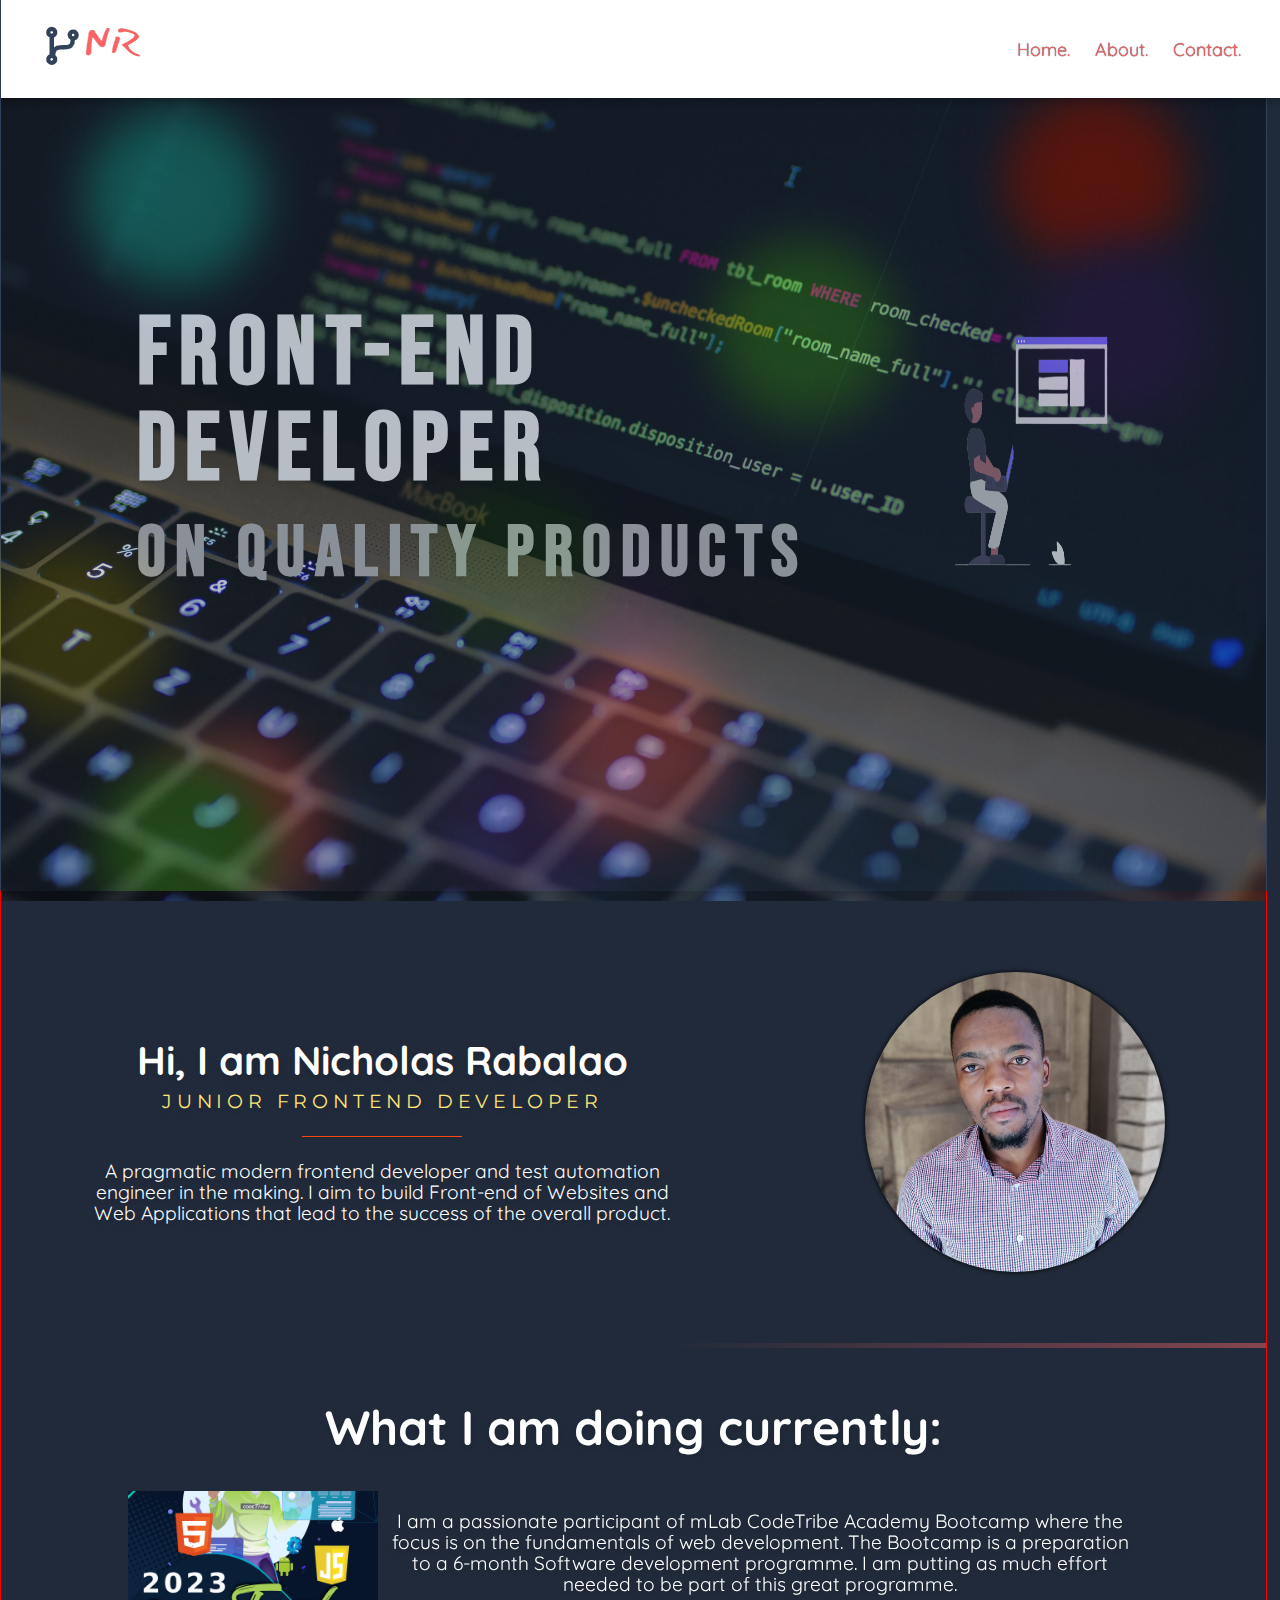
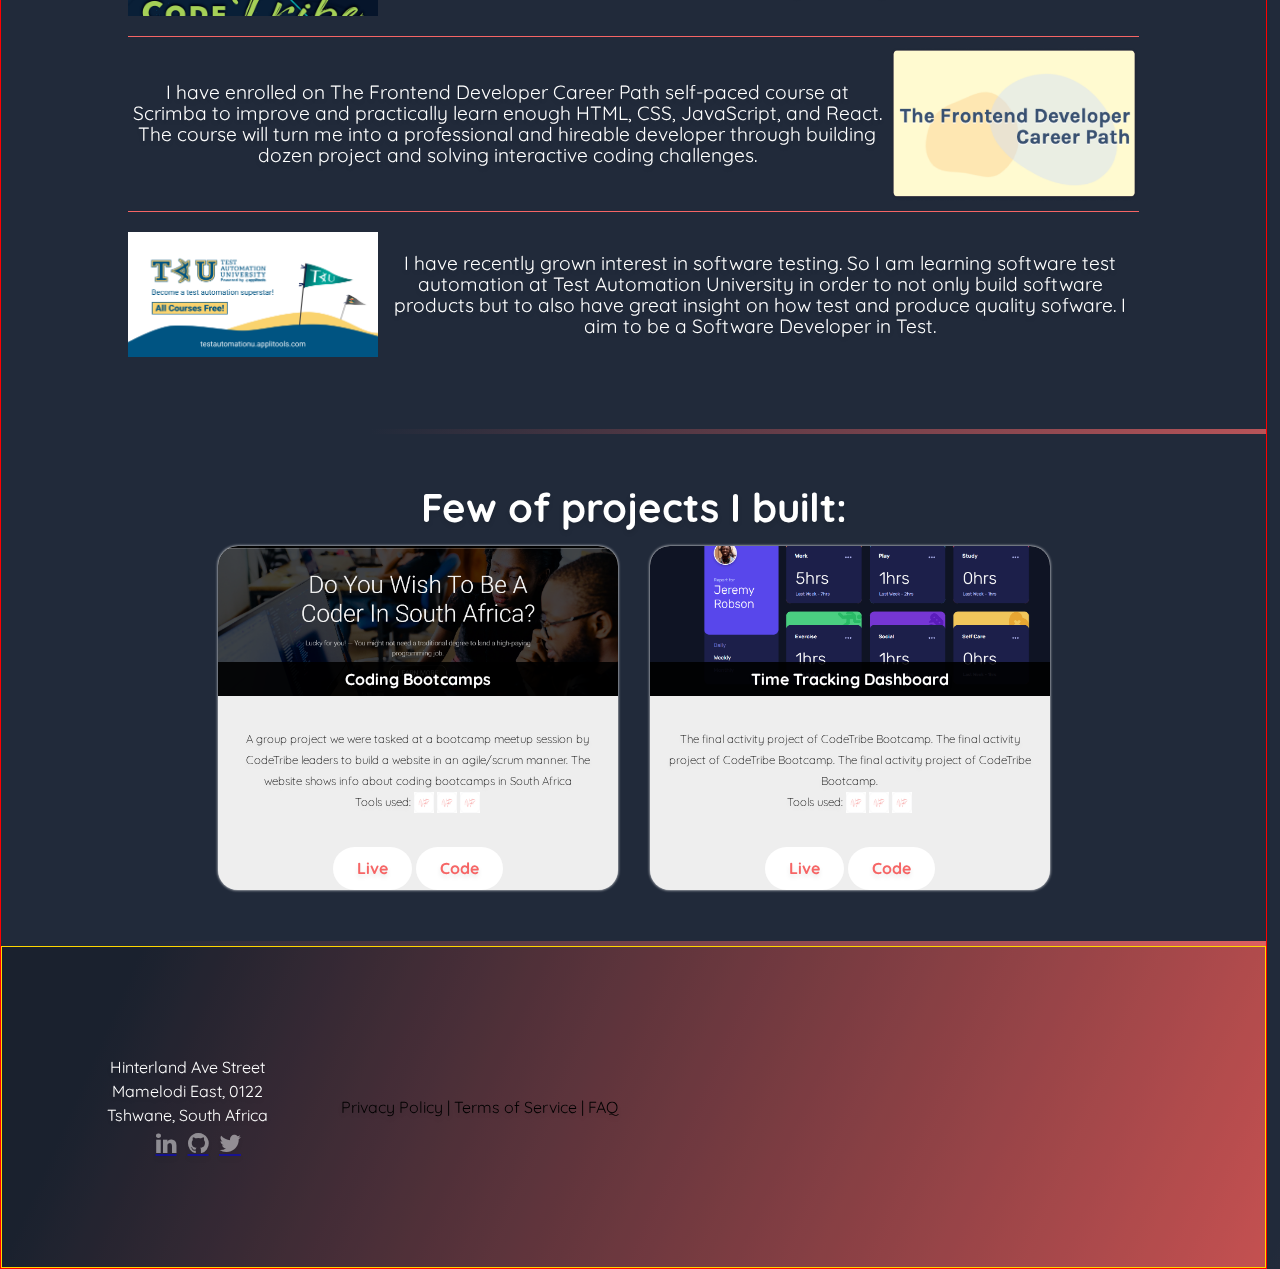
==== index.html @ 70a13ec0 "Removed inspection border" ====
<!DOCTYPE html>
<html>
  <head>
    <meta charset="UTF-8" />
    <title>Nicholas Portfolio</title>
    <meta name="viewport" content="width=device-width, initial-scale=1.0" />
    <link
      rel="stylesheet"
      href="https://cdnjs.cloudflare.com/ajax/libs/font-awesome/4.7.0/css/font-awesome.min.css"
    />
    <link
      rel="stylesheet"
      href="https://fonts.googleapis.com/css?family=Montserrat|Quicksand"
    />
    <link rel="stylesheet" href="assets/css/animations.css" />
    <link rel="stylesheet" href="assets/css/styles.css" />

    <style>
      @import url("assets/fonts/Bebas_Neue/BebasNeue-Regular.ttf");
      main {
        display: flex;
        flex-direction: column;
        justify-content: center;
        align-items: center;
      }
      
      .hero-container {
        background-image: url("assets/images/big-pic.jpg");
        background-color: rgba(0, 0, 0, 1);
        opacity: 0.65;
        background-position: center;
        background-size: cover;
        object-fit: cover;
        width: 98.8vw;
        height: 100vh;
        display: flex;
        justify-content: center;
        align-items: center;
      }
      .hero-container > div {
        /* background-image: linear-gradient(
          to bottom right,
          #212a3a 50%,
          #f66565
        ); */
        max-width: 80vw;
        height: max-content;
        /* margin-top: 15vh; */
        padding: 15px;
        border-radius: 20px;
        box-shadow: 0 0 10px
          linear-gradient(to bottom right, #212a3a 50%, #f66565);
        display: flex;
        justify-content: space-between;
      }
      .hero-container img {
        max-width: 200px;
        height: auto;
      }
      .hero-heading {
        font-size: 6rem;
        font-family: "Bebas Neue", sans-serif;
        color: #fff;
        text-shadow: 0px 0px 2px 2px #000;
        line-height: 1;
        font-weight: 900;
        text-transform: uppercase;
        letter-spacing: 0.1em;
      }
      .hero-heading span {
        font-size: 0.75em;
        color: #bbb;
      }

      .biography {
        background-color: #212a3a;
        text-align: center;
        margin-right: 0;
        padding: 3.2rem 0;
        display: flex;
        justify-content: space-around;
        align-items: center;
        flex-wrap: wrap;
        width: 98.8vw;
        margin-bottom: 5px;
      }

      #currently-doing,
      #projects {
        flex-direction: column;
      }

      #currently-doing .name {
        font-size: 3rem;
        margin-bottom: 2rem;
      }

      #currently-doing > .content,
      #projects > .content {
        max-width: 80%;
      }

      #currently-doing .row {
        display: grid;
        grid-template-columns: 1fr 3fr;
        /* border: 1px solid tomato; */
        align-items: center;
        justify-content: center;
        margin-bottom: 15px;
        padding: 5px 0;
      }

      #currently-doing .row.reverse {
        grid-template-columns: 3fr 1fr;
        justify-items: end;
        border-top: 0.1px solid #f66565;
        border-bottom: 0.1px solid #f66565;
        padding: 10px 0;
      }

      .biography p {
        font-size: 1.2rem;
        line-height: 1.3rem;
      }
      .biography > div {
        display: flex;
        flex-direction: column;
        align-items: center;
        justify-content: center;

        width: max-content;
        /* border: 1px solid tomato; */
        /*padding: 10px 50px;*/
      }
      .name {
        font-size: 2.5rem;
        line-height: 1.125;
        margin-bottom: 0.5rem;
      }
      .job {
        font-family: "Montserrat", "Quicksand", sans-serif;
        letter-spacing: 0.3rem;
        text-transform: uppercase;
        color: #ffe479;
        font-size: 0.75rem;
      }

      .hr {
        background-color: #ff470f;
        border: none;
        content: "";
        height: 1px;
        margin-bottom: 1.5rem;
        margin-top: 1.5rem;
        transform-origin: center left;
        width: 10rem;
      }

      .description {
        font-size: 1.5rem;
        line-height: 2em;
        max-width: 600px;
      }
      .image {
        width: 300px;
        height: 300px;
        box-shadow: 0 0 5px #000;
        object-fit: cover;
        border-radius: 50%;

        margin: 20px;
      }

      /* #projects * {
        / outline: 1px solid #f00 !important; /
      } */

      #projects .content {
        margin-top: 0.5rem;
        display: flex;
        flex-direction: row;
        gap: 2rem;
        flex-wrap: wrap;
      }

      #projects .card {
        width: 400px;
        height: 350px;
        max-height: fit-content;
        box-shadow: 0 0 3px 0 #fff;
        border-radius: 20px;
        background-color: #eee;
      }

      #projects .head {
        width: 100%;
        height: 150px;
        background-position: center;
        background-size: cover;
        position: relative;
        border-radius: 20px 20px 0 0;
      }
      #projects .project-title {
        position: absolute;
        bottom: 0;
        left: 0;
        width: 100%;
        font-size: 1rem;
        color: #fff;
        background-color: rgba(0, 0, 0, 0.9);
        text-align: center;
        padding: 5px;
      }

      #projects p {
        font-weight: 300;
        font-size: .71rem;
        color: #000;
        
      }

      .tools {
        display: flex;
        justify-content:center;
        gap: 3px;
      }

      .body, .tools, .footer {
        margin-top: 1.15rem;
      }

      #projects .body {
        padding: 15px;
      }

      .body, .footer {
        color: #000;
      }

      .description {
        height: 45px;
        text-align: center;
      }

      #projects .button {
        background-color: #fff;
        padding: .6rem 1.5rem;
        color: #f66565;
        text-align: center;
        text-decoration: none;
        display: inline-block;
        font-size: 1rem;
        cursor: pointer;
        border-radius: 931020px;
        letter-spacing: 2;
        font-weight: bold;
        transition-duration: 0.4s;
      }
      #projects .button:hover{
background-color: #f66565;
color: #fff;
} 
    </style>
  </head>
  <body>
    <div class="background">
      <span></span>
      <span></span>
      <span></span>
      <span></span>
      <span></span>
      <span></span>
      <span></span>
      <span></span>
      <span></span>
      <span></span>
      <span></span>
      <span></span>
      <span></span>
      <span></span>
      <span></span>
    </div>

    <header class="main-side-margins">
      <a href="index.html" class="logo">
        <img src="/assets/logo/logo1.png" alt="logo" />
      </a>
      <nav>
        <a href="#" class="active">Home.</a>
        <a href="about.html">About.</a>
        <a href="contact.html">Contact.</a>
      </nav>
    </header>

    <main class="main-side-margins">
      <!-- <video autoplay muted loop controls class="main-vid" width="100%" height="700px">
        <source src="assets/videos/code_fly.mp4" type="video/mp4">
      </video> -->

      <div class="hero-container">
        <div>
          <h1 class="hero-heading">
            Front-end Developer <br />
            <span>on Quality Products</span>
          </h1>
          <img
            src="assets/images/developer.png"
            alt="Developer Illustration"
            srcset=""
          />
        </div>
      </div>

      <div class="biography main-side-margins">
        <div class="content">
          <h2 class="name">Hi, I am Nicholas Rabalao</h2>
          <p class="job">Junior Frontend Developer</p>
          <hr class="hr" />
          <p class="description">
            A pragmatic modern frontend developer and test automation engineer
            in the making. I aim to build Front-end of Websites and Web
            Applications that lead to the success of the overall product.
          </p>
        </div>
        <img
          src="assets/images/nicho.jpg"
          alt="Nicholas picture"
          class="image"
        />
      </div>

      <div class="biography main-side-margins" id="currently-doing">
        <h2 class="name">What I am doing currently:</h2>
        <div class="content">
          <div class="row">
            <img src="assets/images/bootcamp-poster-1.png" width="250" alt="" />
            <p>
              I am a passionate participant of mLab CodeTribe Academy Bootcamp
              where the focus is on the fundamentals of web development. The
              Bootcamp is a preparation to a 6-month Software development
              programme. I am putting as much effort needed to be part of this
              great programme.
            </p>
          </div>
          <div class="row reverse">
            <p>
              I have enrolled on The Frontend Developer Career Path self-paced
              course at Scrimba to improve and practically learn enough HTML,
              CSS, JavaScript, and React. The course will turn me into a
              professional and hireable developer through building dozen project
              and solving interactive coding challenges.
            </p>
            <img src="assets/images/frontend-path.webp" width="250" alt="" />
          </div>
          <div class="row">
            <img src="assets/images/testuni.jpg" width="250" alt="" />
            <p>
              I have recently grown interest in software testing. So I am
              learning software test automation at Test Automation University in
              order to not only build software products but to also have great
              insight on how test and produce quality sofware. I aim to be a
              Software Developer in Test.
            </p>
          </div>
        </div>
      </div>

      <div class="biography main-side-margins" id="projects">
        <h2 class="name">Few of projects I built:</h2>
        <div class="content">
          <div class="card">
            <div
              class="head"
              style="background-image: url('assets/images/meetup-project.png')"
            >
              <h3 class="project-title">Coding Bootcamps</h3>
            </div>
            <div class="body">
              <p class="description">
                A group project we were tasked at a bootcamp meetup session by CodeTribe leaders to build a website in an agile/scrum manner. 
                The website shows info about coding bootcamps in South Africa
                
              </p>
              <div class="tools">
                <p>Tools used:</p>
                <img src="/assets/logo/logo6.png" width="20" alt="" />
                <img src="/assets/logo/logo6.png" width="20" alt="" />
                <img src="/assets/logo/logo6.png" width="20" alt="" />
              </div>
            </div>
            <div class="footer">
              <a href="https://coding-bootcamps-rabnic.netlify.app" class="button" target="_blank" >Live</a>
              <a href="https://github.com/rabnic/codetribe-meetup-project" class="button" target="_blank">Code</a> 
            </div>
          </div>
          <div class="card">
            <div
              class="head"
              style="
                background-image: url('assets/images/time-tracker.png');
              "
            >
              <h3 class="project-title">Time Tracking Dashboard</h3>
            </div>
            <div class="body">
              <p class="description">
                The final activity project of CodeTribe Bootcamp.
                The final activity project of CodeTribe Bootcamp.
                The final activity project of CodeTribe Bootcamp.
                
              </p>
              <div class="tools">
                <p>Tools used:</p>
                <img src="/assets/logo/logo6.png" width="20" alt="" />
                <img src="/assets/logo/logo6.png" width="20" alt="" />
                <img src="/assets/logo/logo6.png" width="20" alt="" />
              </div>
            </div>
            <div class="footer">
              <a href="https://time-tracking-dashboard-rabnic.netlify.app" class="button" target="_blank" >Live</a>
              <a href="https://github.com/rabnic/time-tracking-dashboard" class="button" target="_blank">Code</a>
            </div>
          </div>
        </div>
      </div>
    </main>

    <footer class="main-side-margins">
      <div class="address">
        <p>Hinterland Ave Street</p>
        <p>Mamelodi East, 0122</p>
        <p>Tshwane, South Africa</p>
        <div class="social-media">
          <a href="https://za.linkedin.com/in/nicholasrabalao" target="_blank"
            ><i class="fa fa-linkedin"></i
          ></a>
          <a href="https://github.com/rabnic" target="_blank"
            ><i class="fa fa-github"></i
          ></a>
          <a href="https://mobile.twitter.com/rabnic101" target="_blank"
            ><i class="fa fa-twitter" aria-hidden="true"></i
          ></a>
        </div>
      </div>
      <div class="quick-links">
        <a href="#">Privacy Policy | </a>
        <a href="#">Terms of Service | </a>
        <a href="#">FAQ</a>
      </div>
      <div class="map">
        <iframe
          src="https://www.google.com/maps/embed?pb=!1m18!1m12!1m3!1d5351.891493876127!2d28.391300148379692!3d-25.72312924536731!2m3!1f0!2f0!3f0!3m2!1i1024!2i768!4f13.1!3m3!1m2!1s0x1e955f3419f8521f%3A0xb4053d3353d81b4b!2sHinterland%20Ave%2C%20Mamelodi%2C%20Pretoria%2C%200122!5e0!3m2!1sen!2sza!4v1675753334502!5m2!1sen!2sza"
          width="600"
          height="240"
          style="border: 0"
          allowfullscreen=""
          loading="lazy"
          referrerpolicy="no-referrer-when-downgrade"
        ></iframe>
      </div>
    </footer>
  </body>
</html>
---- assets/css/animations.css ----
@keyframes move {
    100% {
        transform: translate3d(0, 0, 1px) rotate(360deg);
    }
}


.background {
    position: fixed;
    z-index: -1;
    width: 99vw;
    height: 99vh;
    top: 0;
    left: 0;
    background: #33425b;
    overflow: hidden;
}

.background span {
    width: 20vmin;
    height: 20vmin;
    border-radius: 20vmin;
    backface-visibility: hidden;
    position: absolute;
    animation: move;
    animation-duration: 45;
    animation-timing-function: linear;
    animation-iteration-count: infinite;
}


.background span:nth-child(0) {
    color: #583C87;
    top: 73%;
    left: 96%;
    animation-duration: 23s;
    animation-delay: -41s;
    transform-origin: 11vw 7vh;
    box-shadow: 40vmin 0 5.953020078963206vmin currentColor;
}
.background span:nth-child(1) {
    color: #583C87;
    top: 63%;
    left: 68%;
    animation-duration: 8s;
    animation-delay: -23s;
    transform-origin: -7vw -14vh;
    box-shadow: -40vmin 0 5.940136024410852vmin currentColor;
}
.background span:nth-child(2) {
    color: #306040;
    top: 54%;
    left: 62%;
    animation-duration: 16s;
    animation-delay: -7s;
    transform-origin: -19vw 14vh;
    box-shadow: -40vmin 0 5.471797781691054vmin currentColor;
}
.background span:nth-child(3) {
    color: #f22f0f;
    top: 10%;
    left: 51%;
    animation-duration: 38s;
    animation-delay: -23s;
    transform-origin: 24vw -16vh;
    box-shadow: 40vmin 0 5.476714451799298vmin currentColor;
}
.background span:nth-child(4) {
    color: #583C87;
    top: 82%;
    left: 63%;
    animation-duration: 21s;
    animation-delay: -48s;
    transform-origin: 19vw -9vh;
    box-shadow: -40vmin 0 5.9199550195365696vmin currentColor;
}
.background span:nth-child(5) {
    color: #E45A84;
    top: 81%;
    left: 3%;
    animation-duration: 26s;
    animation-delay: -17s;
    transform-origin: 19vw 3vh;
    box-shadow: -40vmin 0 5.333777073296177vmin currentColor;
}
.background span:nth-child(6) {
    color: #f66565;
    top: 74%;
    left: 15%;
    animation-duration: 10s;
    animation-delay: -21s;
    transform-origin: 0vw 20vh;
    box-shadow: 40vmin 0 5.6942148413228235vmin currentColor;
}
.background span:nth-child(7) {
    color: #56be41;
    top: 27%;
    left: 28%;
    animation-duration: 20s;
    animation-delay: -14s;
    transform-origin: -11vw 11vh;
    box-shadow: 40vmin 0 5.6390427737221085vmin currentColor;
}
.background span:nth-child(8) {
    color: #f66565;
    top: 82%;
    left: 40%;
    animation-duration: 40s;
    animation-delay: -21s;
    transform-origin: -1vw 18vh;
    box-shadow: -40vmin 0 5.518510955146656vmin currentColor;
}
.background span:nth-child(9) {
    color: #583C87;
    top: 12%;
    left: 87%;
    animation-duration: 54s;
    animation-delay: -31s;
    transform-origin: -7vw -13vh;
    box-shadow: 40vmin 0 5.157415306946546vmin currentColor;
}
.background span:nth-child(10) {
    color: #E45A84;
    top: 100%;
    left: 14%;
    animation-duration: 43s;
    animation-delay: -19s;
    transform-origin: 18vw -19vh;
    box-shadow: -40vmin 0 5.449330174903652vmin currentColor;
}
.background span:nth-child(11) {
    color: #583C87;
    top: 27%;
    left: 53%;
    animation-duration: 25s;
    animation-delay: -44s;
    transform-origin: 23vw -7vh;
    box-shadow: 40vmin 0 5.630420451438224vmin currentColor;
}
.background span:nth-child(12) {
    color: #56be41;
    top: 85%;
    left: 36%;
    animation-duration: 30s;
    animation-delay: -28s;
    transform-origin: -11vw 20vh;
    box-shadow: -40vmin 0 5.068755831469909vmin currentColor;
}
.background span:nth-child(13) {
    color: #93902f;
    top: 61%;
    left: 27%;
    animation-duration: 37s;
    animation-delay: -4s;
    transform-origin: 23vw -9vh;
    box-shadow: -40vmin 0 5.409451221899558vmin currentColor;
}
.background span:nth-child(14) {
    color: #34efe4;
    top: 12%;
    left: 35%;
    animation-duration: 34s;
    animation-delay: -19s;
    transform-origin: -10vw -23vh;
    box-shadow: -40vmin 0 5.400829454800401vmin currentColor;
}
---- assets/css/styles.css ----
/* Google Fonts */
@import url("https://fonts.googleapis.com/css2?family=Bebas+Neue&display=swap");

* {
  box-sizing: border-box;
  margin: 0;
  padding: 0;
  /* outline: 1px solid #f00 !important; */
}

html {
 color: #fff;
  font-family: "Quicksand", sans-serif;
  font-size: 16px;
  -moz-osx-font-smoothing: grayscale;
  -webkit-font-smoothing: antialiased;
  line-height: 1.5;
  
  max-width: 99vw;
  border: .5px solid red;
  text-shadow: 0 3px 5px rgba(0, 0, 0, 0.1);
}
body {
  width: 100%;
  height: 100%;
  margin: 0;
  overflow-y: auto; background-color: #212a3a;
  background-image: linear-gradient(to bottom right, #212a3a 50%, #f66565);
  

  /* overflow-x: hidden; */ 
}

main {
  /* padding: 0 30px 0; */
}

.main-side-margins {
  padding-left: 40px;
  padding-right: 40px;
}

/* Header Section*/

header {
  position: fixed;
  top: 0;
  width: 100%;
  z-index: 100;
  display: flex;
  justify-content: space-between;
  align-items: center;
  padding: 20px 0px;
  background-color: #fff;
  box-shadow: 0 4px 6px rgba(0, 0, 0, 0.2);
}
.logo {
  color: #1e90ff;
  font-size: 18px;
  text-shadow: 0 0 1px #222;
  text-decoration: none;
  position: relative;
  font-weight: 700;
}
.logo:hover {
  font-weight: 900;
}
.logo::before {
  content: "";
}
.logo::after {
  content: "";
}
nav {
  display: flex;
  justify-content: center;
  align-items: center;
}
nav a {
  margin-left: 25px;
  color: #f66565;
  font-size: 18px;
  text-shadow: 0 0 1px #212a3a;
  text-decoration: none;
}

nav a:hover {
  font-weight: 500;
  border-bottom: rgba(0, 0, 0, 0.2) 0.3px solid;
}

/* Footer Section */
footer {
  display: flex;
  flex-wrap: wrap;
  justify-content: space-between;
  align-items: center;
  padding: 40px 20px;
  background-color: rgba(0, 0, 0, 0.2);
  border: .5px solid gold;
}
.address {
  text-align: center;
  flex: 10%;
}
.social-media {
  display: flex;
  justify-content: center;
  align-items: center;
}
.social-media i {
  margin-left: 20px;
  font-size: 24px;
  color: whitesmoke;
}
.social-media a {
  align-items: center;
  display: flex;
  font-size: 1.5rem;
  height: 2rem;
  justify-content: center;
  opacity: 0.5;
  transition-property: opacity, transform;
  width: 2rem;
  will-change: opacity, transform;
}
.social-media a:hover {
  opacity: 1;
  transform: scale(1.25);
}
.social-media a:active {
  opacity: 1;
  transform: scale(1.1);
}
.quick-links {
  text-align: center;
  flex: 10%;
}
.quick-links a {
  margin-top: 20px;
  color: #000;
  text-decoration: none;
}
.map {
  width: 100%;
  height: 240px;
  flex: 30%;
}
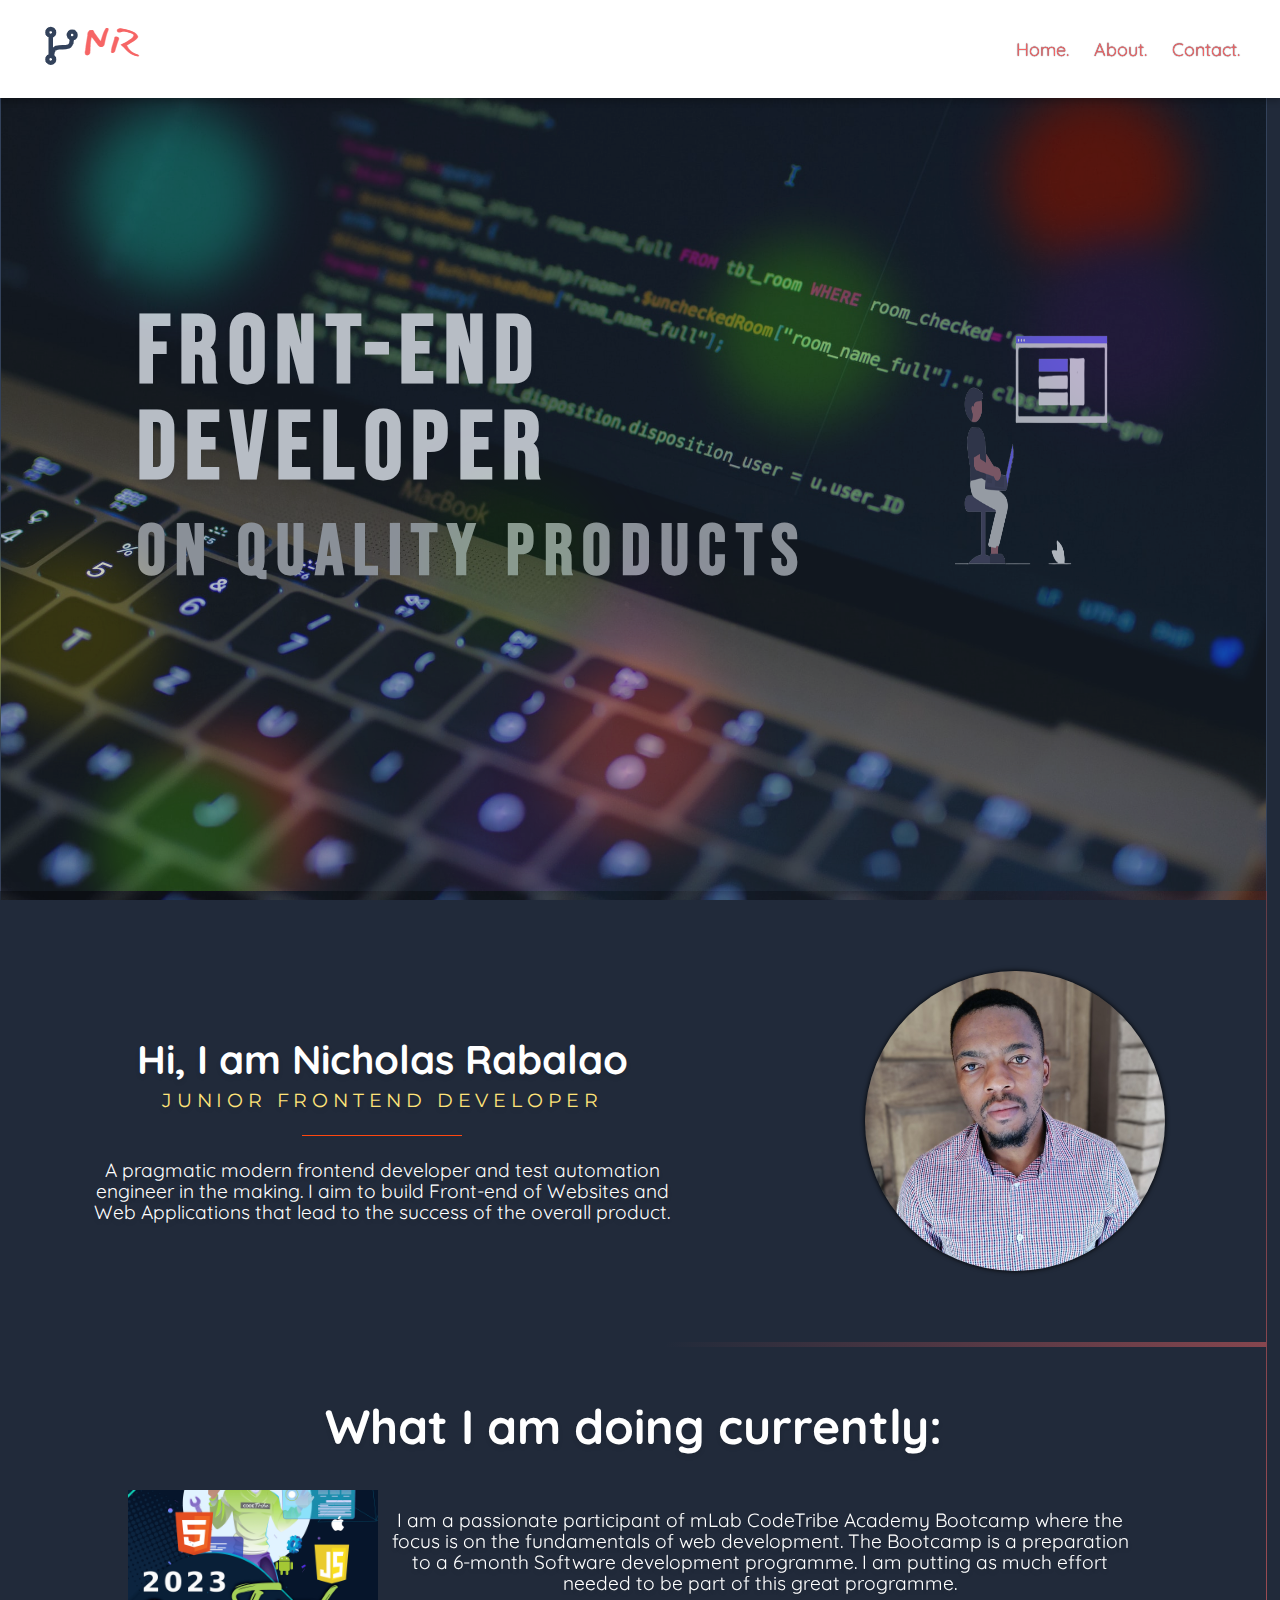
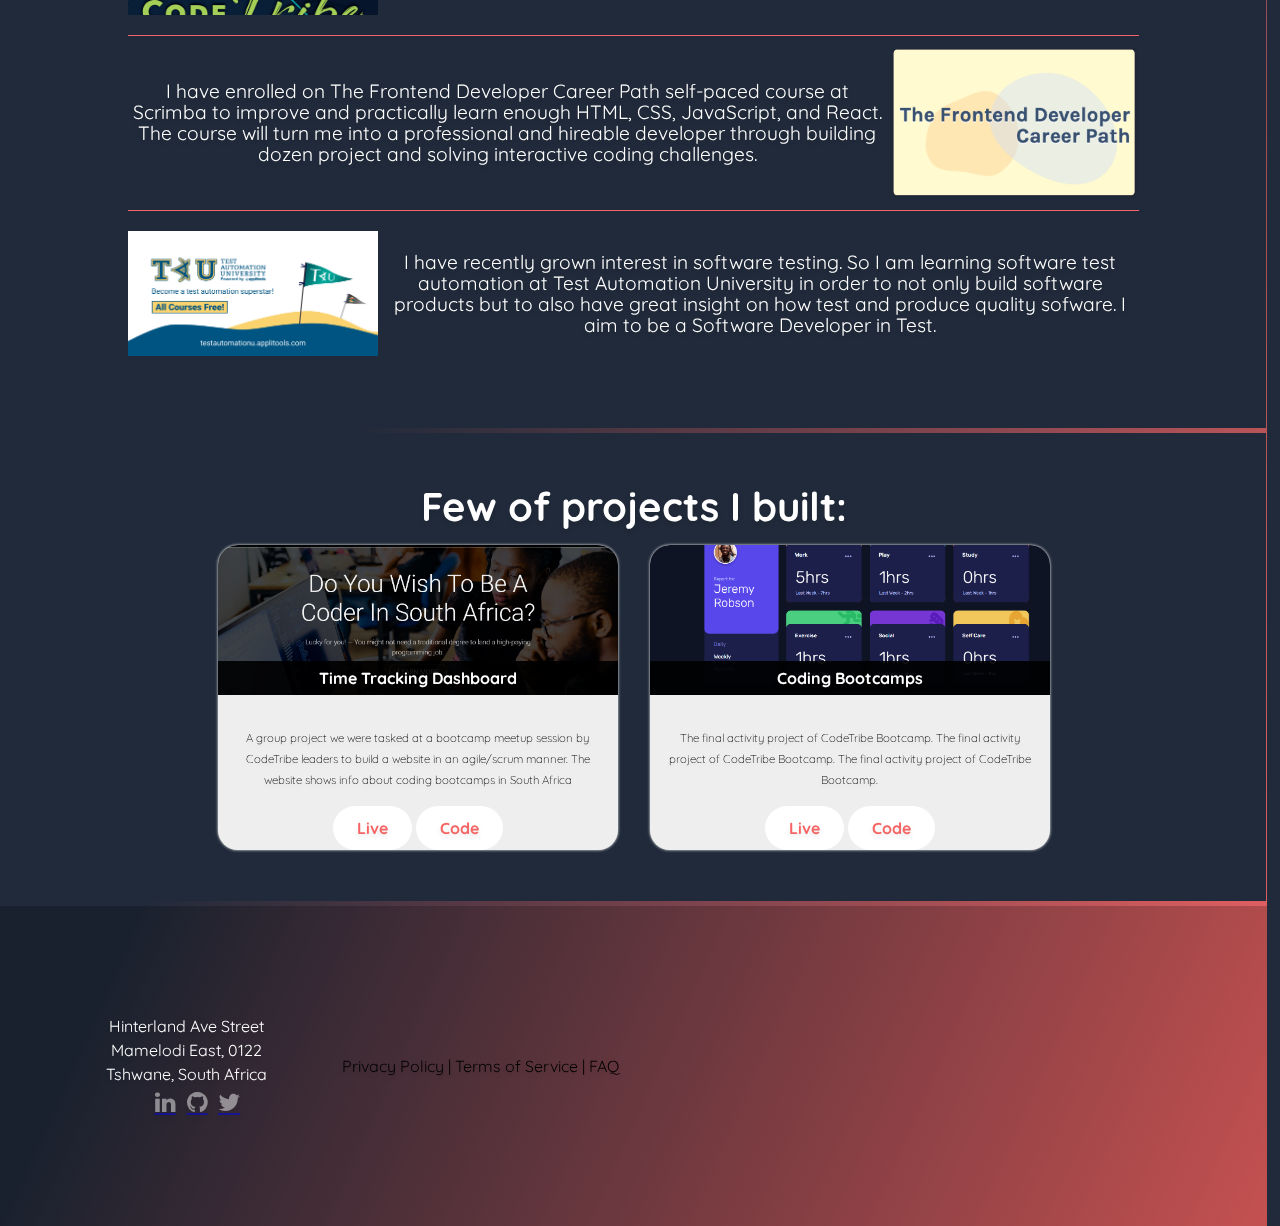
==== commit 11507b93: "Removed projects tools section" ====
--- a/index.html
+++ b/index.html
@@ -185,7 +185,7 @@
 
       #projects .card {
         width: 400px;
-        height: 350px;
+        height: 320px;
         max-height: fit-content;
         box-shadow: 0 0 3px 0 #fff;
         border-radius: 20px;
@@ -256,10 +256,10 @@
         font-weight: bold;
         transition-duration: 0.4s;
       }
-      #projects .button:hover{
-background-color: #f66565;
-color: #fff;
-} 
+      #projects .button:hover {
+        background-color: #f66565;
+        color: #fff;
+      }
     </style>
   </head>
   <body>
@@ -373,7 +373,7 @@
               class="head"
               style="background-image: url('assets/images/meetup-project.png')"
             >
-              <h3 class="project-title">Coding Bootcamps</h3>
+              <h3 class="project-title">Time Tracking Dashboard</h3>
             </div>
             <div class="body">
               <p class="description">
@@ -381,16 +381,16 @@
                 The website shows info about coding bootcamps in South Africa
                 
               </p>
-              <div class="tools">
+              <!-- <div class="tools">
                 <p>Tools used:</p>
                 <img src="/assets/logo/logo6.png" width="20" alt="" />
                 <img src="/assets/logo/logo6.png" width="20" alt="" />
                 <img src="/assets/logo/logo6.png" width="20" alt="" />
-              </div>
+              </div> -->
             </div>
             <div class="footer">
-              <a href="https://coding-bootcamps-rabnic.netlify.app" class="button" target="_blank" >Live</a>
-              <a href="https://github.com/rabnic/codetribe-meetup-project" class="button" target="_blank">Code</a> 
+              <a href="https://time-tracking-dashboard-rabnic.netlify.app" class="button" target="_blank">Live</a>
+              <a href="https://github.com/rabnic/time-tracking-dashboard" class="button" target="_blank">Code</a>
             </div>
           </div>
           <div class="card">
@@ -400,7 +400,7 @@
                 background-image: url('assets/images/time-tracker.png');
               "
             >
-              <h3 class="project-title">Time Tracking Dashboard</h3>
+              <h3 class="project-title">Coding Bootcamps</h3>
             </div>
             <div class="body">
               <p class="description">
@@ -409,16 +409,16 @@
                 The final activity project of CodeTribe Bootcamp.
                 
               </p>
-              <div class="tools">
+              <!-- <div class="tools">
                 <p>Tools used:</p>
                 <img src="/assets/logo/logo6.png" width="20" alt="" />
                 <img src="/assets/logo/logo6.png" width="20" alt="" />
                 <img src="/assets/logo/logo6.png" width="20" alt="" />
-              </div>
+              </div> -->
             </div>
             <div class="footer">
-              <a href="https://time-tracking-dashboard-rabnic.netlify.app" class="button" target="_blank" >Live</a>
-              <a href="https://github.com/rabnic/time-tracking-dashboard" class="button" target="_blank">Code</a>
+              <a href="https://coding-bootcamps-rabnic.netlify.app" class="button" target="_blank">Live</a>
+              <a href="https://github.com/rabnic/codetribe-meetup-project" class="button" target="_blank">Code</a>
             </div>
           </div>
         </div>
--- a/assets/css/styles.css
+++ b/assets/css/styles.css
@@ -17,7 +17,7 @@
   line-height: 1.5;
   
   max-width: 99vw;
-  border: .5px solid red;
+ 
   text-shadow: 0 3px 5px rgba(0, 0, 0, 0.1);
 }
 body {
@@ -97,7 +97,6 @@
   align-items: center;
   padding: 40px 20px;
   background-color: rgba(0, 0, 0, 0.2);
-  border: .5px solid gold;
 }
 .address {
   text-align: center;
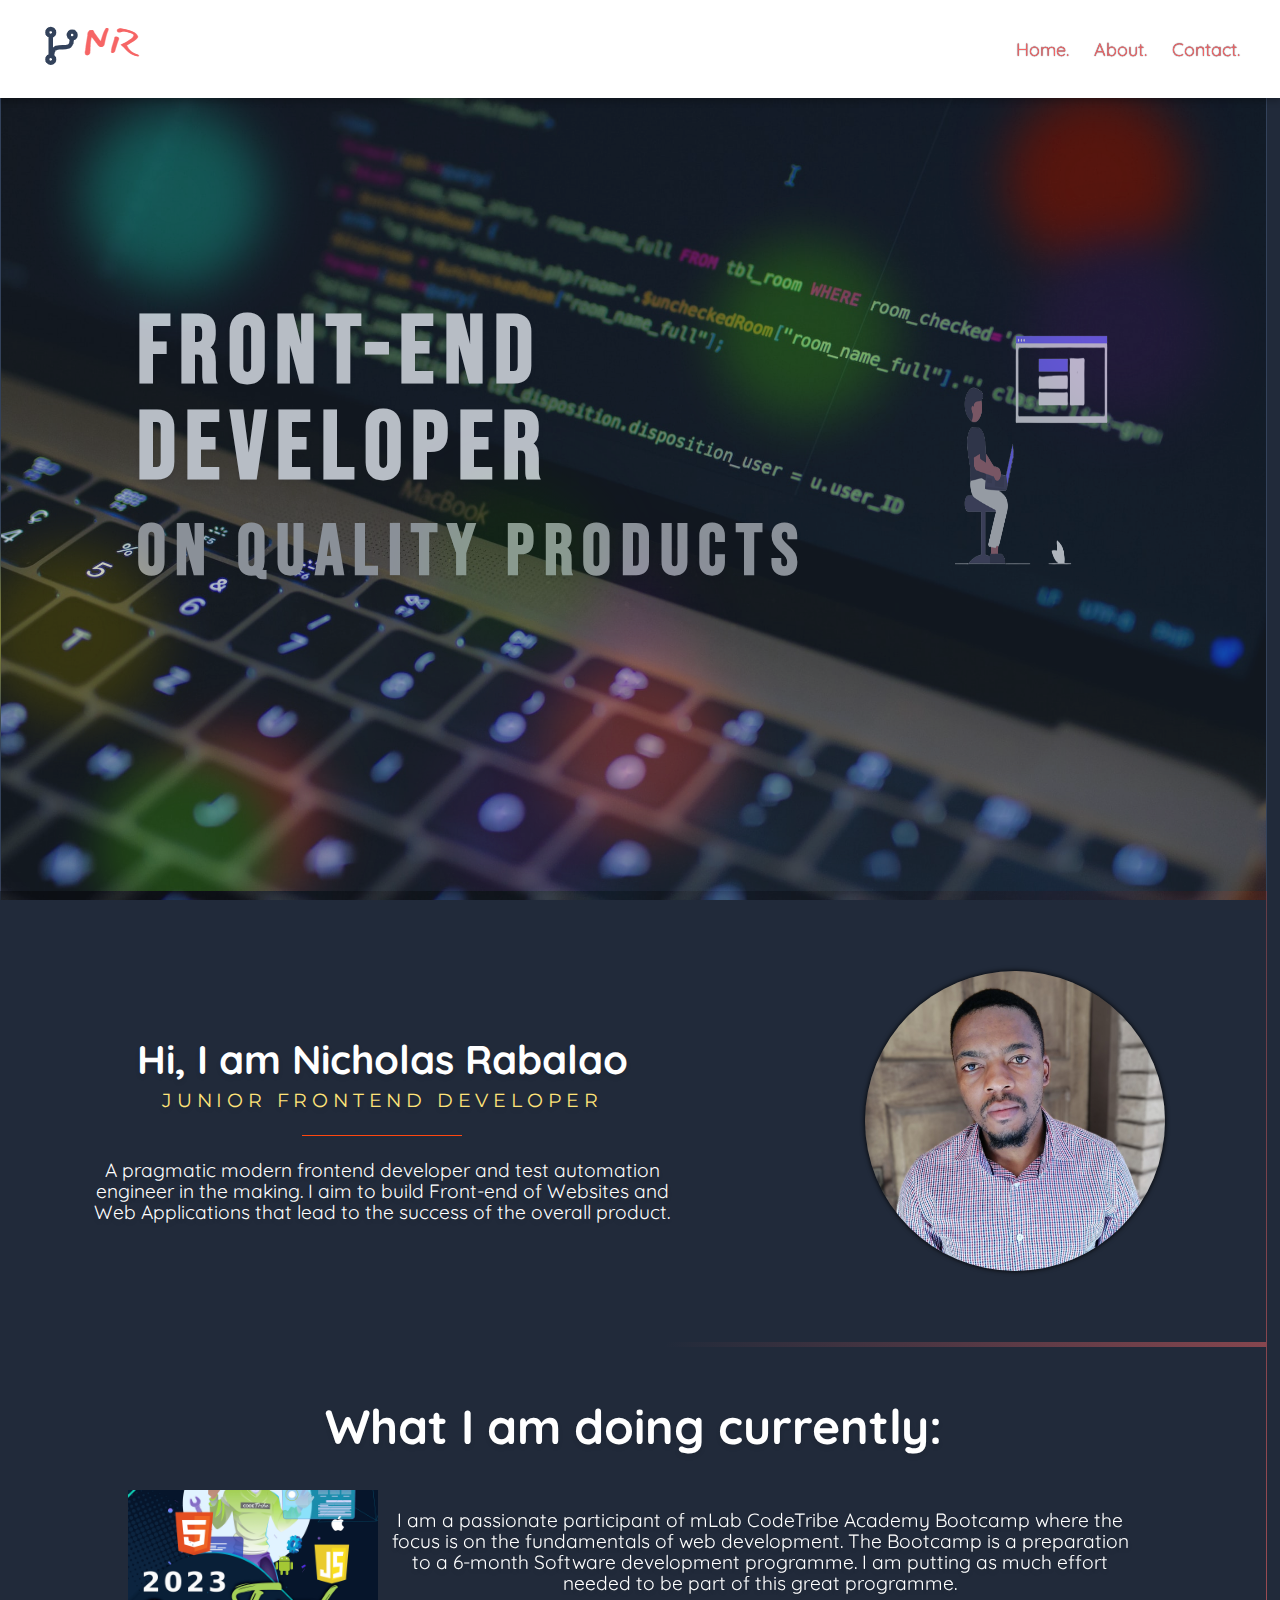
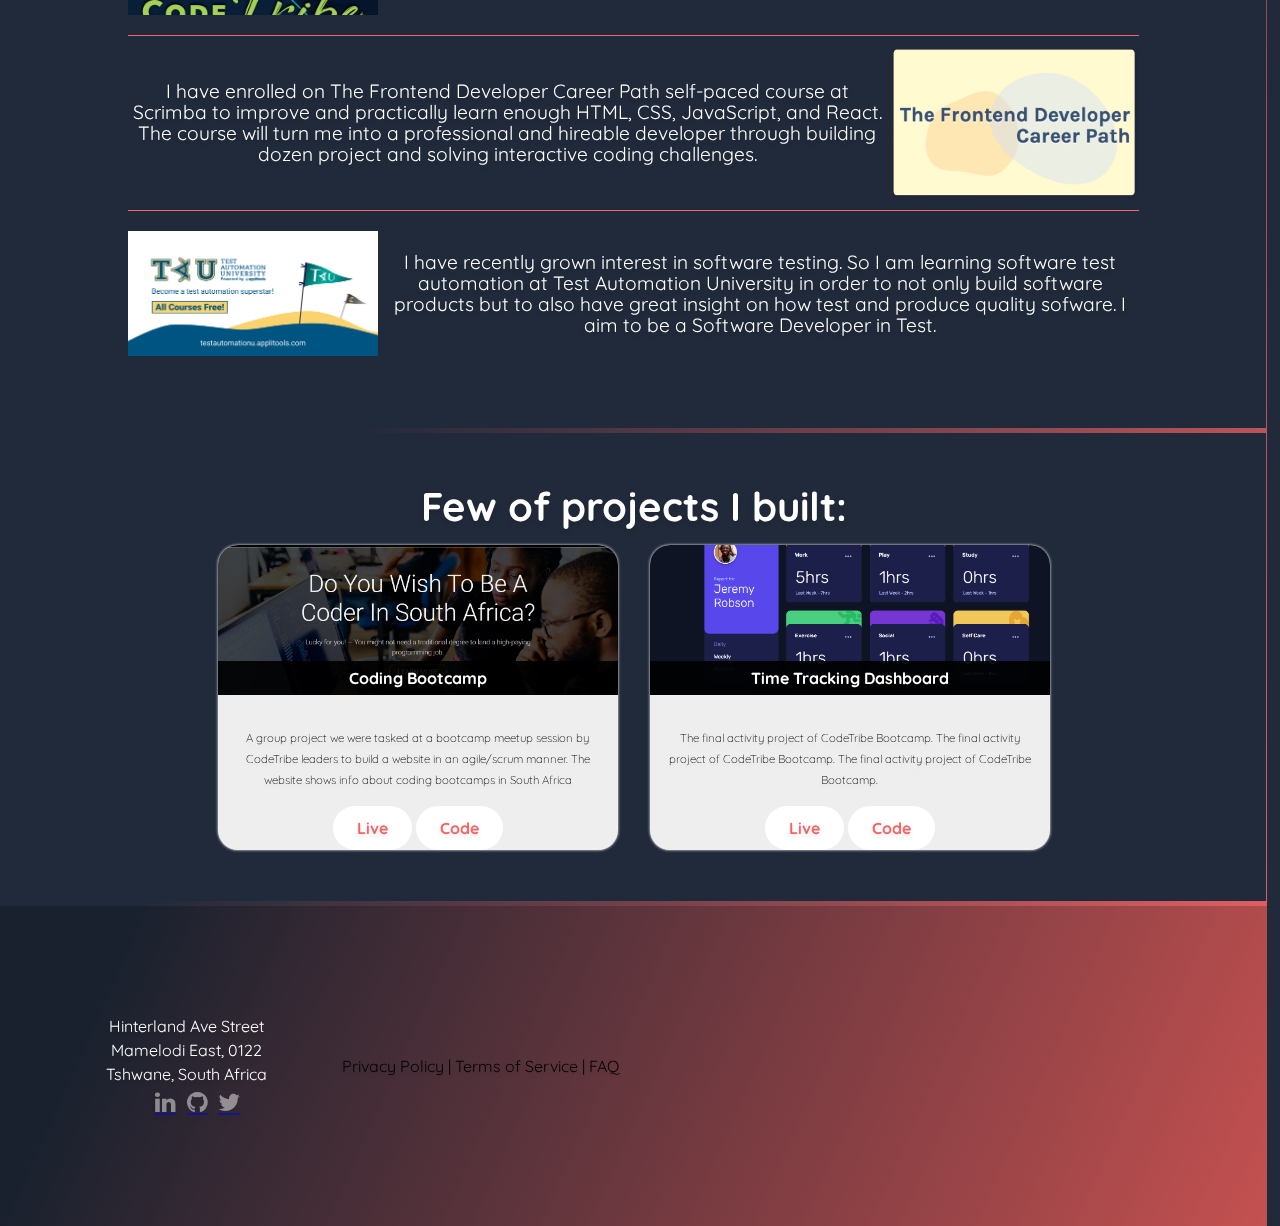
==== commit f42e8953: "Fixed conflicting content" ====
--- a/index.html
+++ b/index.html
@@ -23,7 +23,7 @@
         justify-content: center;
         align-items: center;
       }
-      
+
       .hero-container {
         background-image: url("assets/images/big-pic.jpg");
         background-color: rgba(0, 0, 0, 1);
@@ -214,18 +214,19 @@
 
       #projects p {
         font-weight: 300;
-        font-size: .71rem;
+        font-size: 0.71rem;
         color: #000;
-        
       }
 
       .tools {
         display: flex;
-        justify-content:center;
+        justify-content: center;
         gap: 3px;
       }
 
-      .body, .tools, .footer {
+      .body,
+      .tools,
+      .footer {
         margin-top: 1.15rem;
       }
 
@@ -233,7 +234,8 @@
         padding: 15px;
       }
 
-      .body, .footer {
+      .body,
+      .footer {
         color: #000;
       }
 
@@ -244,7 +246,7 @@
 
       #projects .button {
         background-color: #fff;
-        padding: .6rem 1.5rem;
+        padding: 0.6rem 1.5rem;
         color: #f66565;
         text-align: center;
         text-decoration: none;
@@ -373,13 +375,13 @@
               class="head"
               style="background-image: url('assets/images/meetup-project.png')"
             >
-              <h3 class="project-title">Time Tracking Dashboard</h3>
+              <h3 class="project-title">Coding Bootcamp</h3>
             </div>
             <div class="body">
               <p class="description">
-                A group project we were tasked at a bootcamp meetup session by CodeTribe leaders to build a website in an agile/scrum manner. 
+                A group project we were tasked at a bootcamp meetup session by
+                CodeTribe leaders to build a website in an agile/scrum manner.
                 The website shows info about coding bootcamps in South Africa
-                
               </p>
               <!-- <div class="tools">
                 <p>Tools used:</p>
@@ -389,25 +391,32 @@
               </div> -->
             </div>
             <div class="footer">
-              <a href="https://time-tracking-dashboard-rabnic.netlify.app" class="button" target="_blank">Live</a>
-              <a href="https://github.com/rabnic/time-tracking-dashboard" class="button" target="_blank">Code</a>
+              <a
+                href="https://coding-bootcamps-rabnic.netlify.app"
+                class="button"
+                target="_blank"
+                >Live</a
+              >
+              <a
+                href="https://github.com/rabnic/codetribe-meetup-project"
+                class="button"
+                target="_blank"
+                >Code</a
+              >
             </div>
           </div>
           <div class="card">
             <div
               class="head"
-              style="
-                background-image: url('assets/images/time-tracker.png');
-              "
+              style="background-image: url('assets/images/time-tracker.png')"
             >
-              <h3 class="project-title">Coding Bootcamps</h3>
+              <h3 class="project-title">Time Tracking Dashboard</h3>
             </div>
             <div class="body">
               <p class="description">
-                The final activity project of CodeTribe Bootcamp.
-                The final activity project of CodeTribe Bootcamp.
-                The final activity project of CodeTribe Bootcamp.
-                
+                The final activity project of CodeTribe Bootcamp. The final
+                activity project of CodeTribe Bootcamp. The final activity
+                project of CodeTribe Bootcamp.
               </p>
               <!-- <div class="tools">
                 <p>Tools used:</p>
@@ -417,8 +426,18 @@
               </div> -->
             </div>
             <div class="footer">
-              <a href="https://coding-bootcamps-rabnic.netlify.app" class="button" target="_blank">Live</a>
-              <a href="https://github.com/rabnic/codetribe-meetup-project" class="button" target="_blank">Code</a>
+              <a
+                href="https://time-tracking-dashboard-rabnic.netlify.app"
+                class="button"
+                target="_blank"
+                >Live</a
+              >
+              <a
+                href="https://github.com/rabnic/time-tracking-dashboard"
+                class="button"
+                target="_blank"
+                >Code</a
+              >
             </div>
           </div>
         </div>
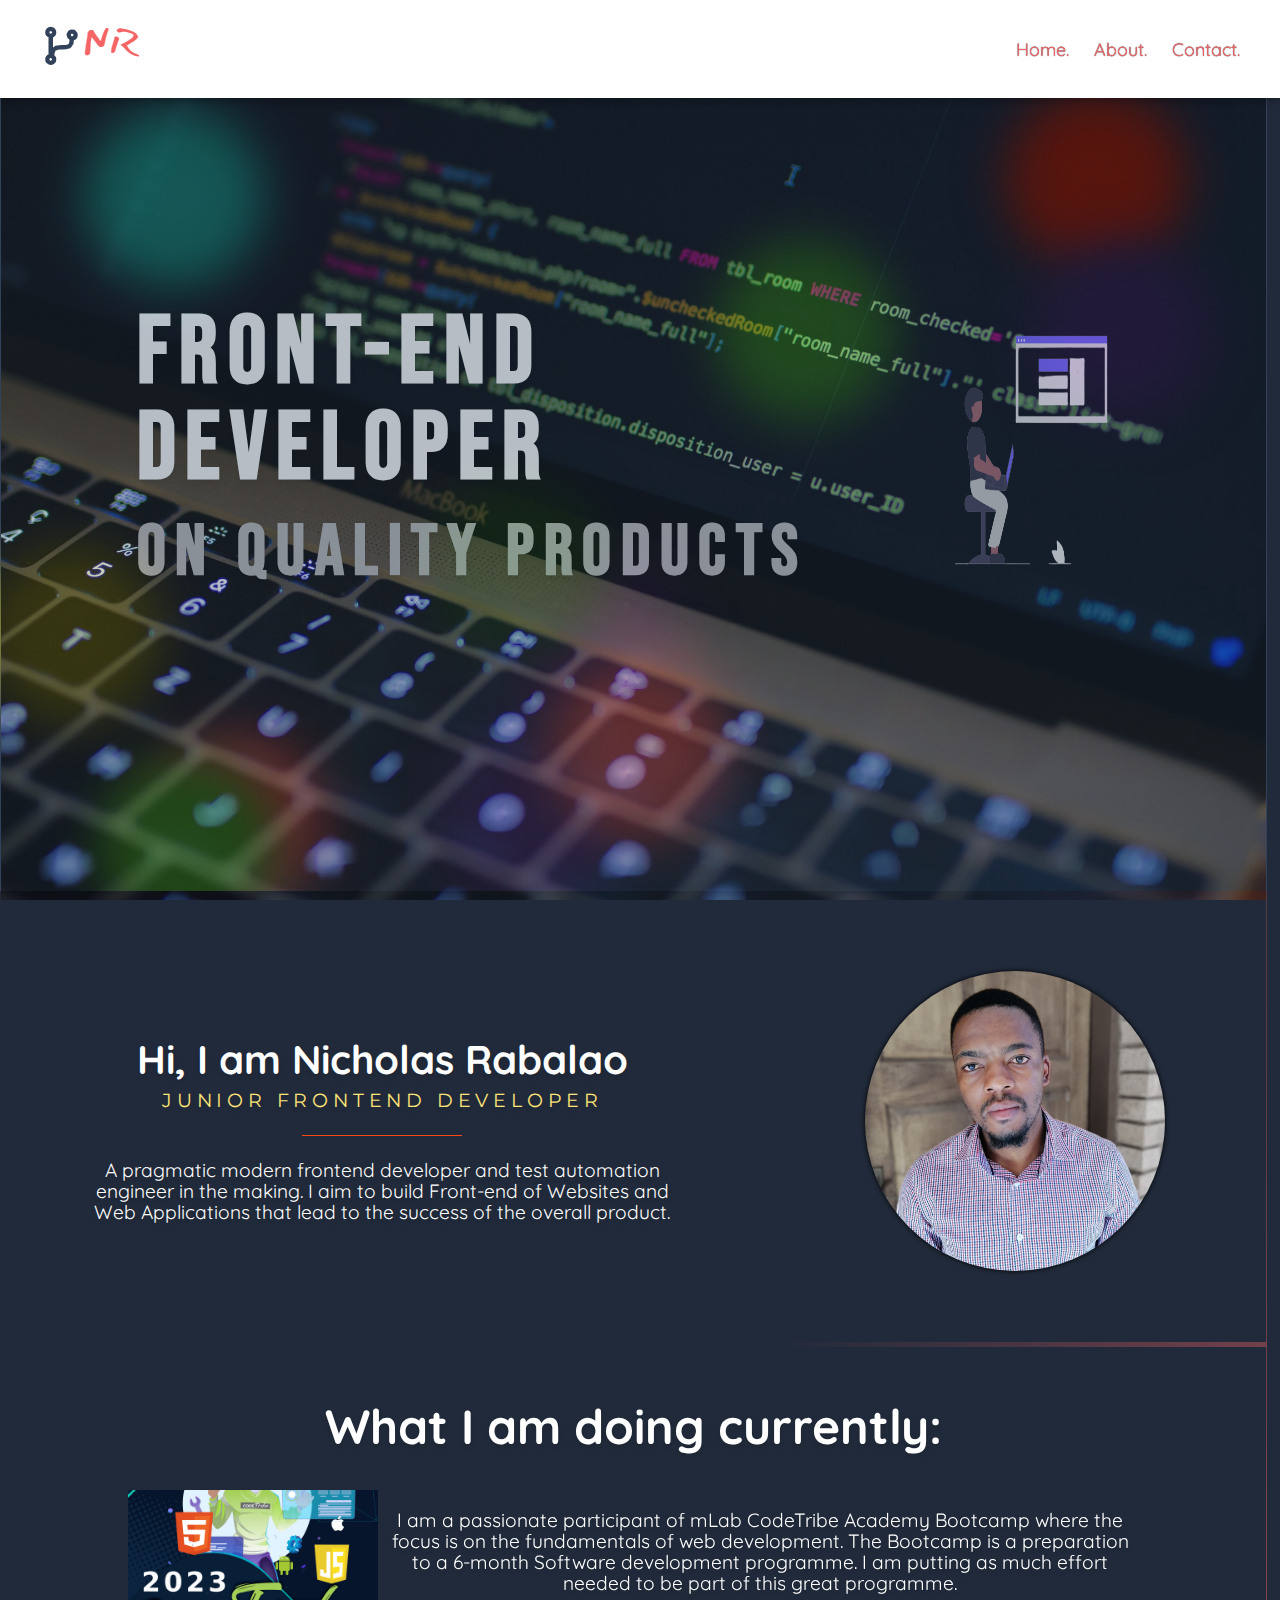
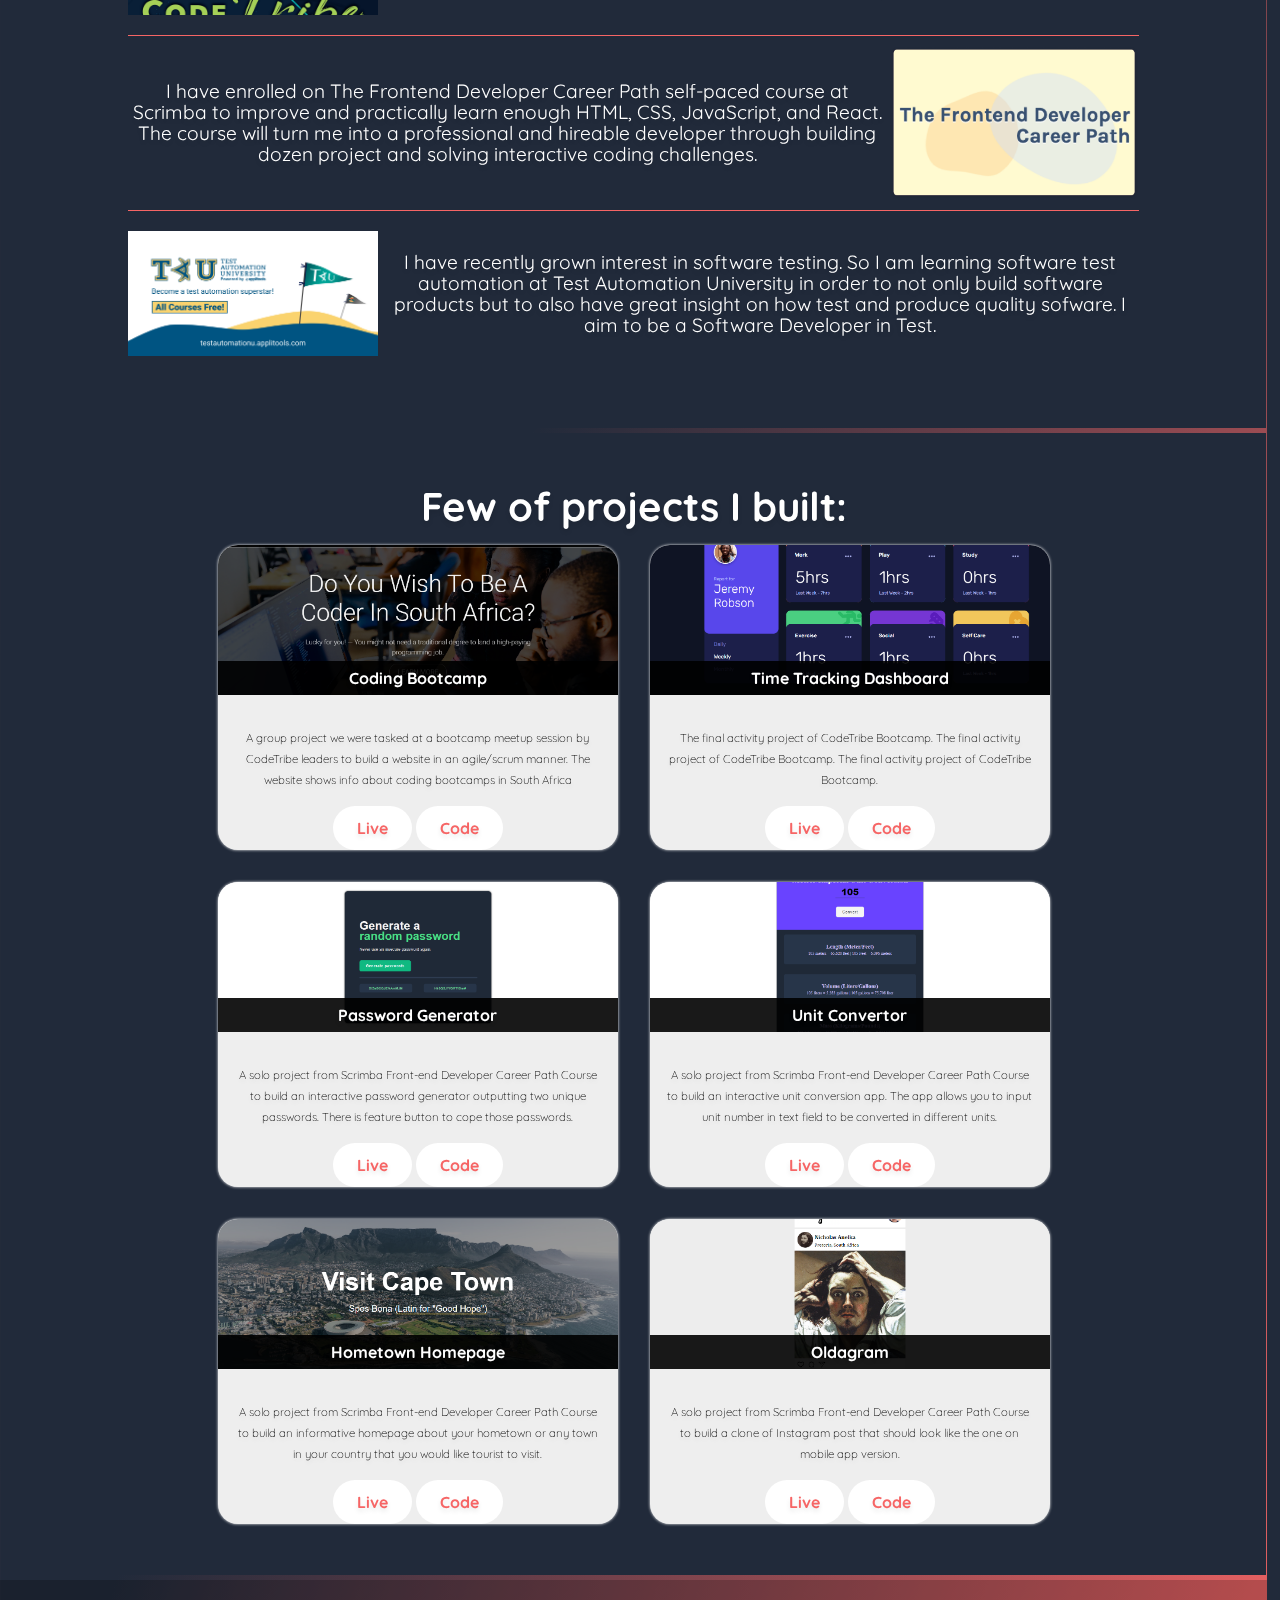
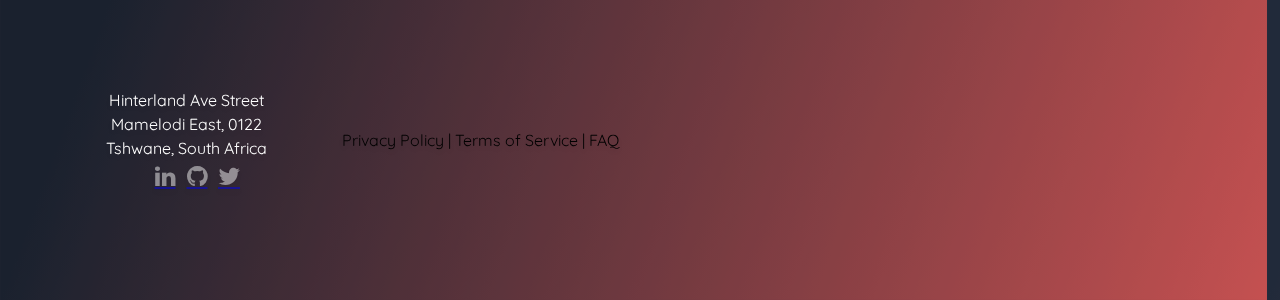
==== commit dd650f7e: "Added my other projects, need to push them to github" ====
--- a/index.html
+++ b/index.html
@@ -418,12 +418,6 @@
                 activity project of CodeTribe Bootcamp. The final activity
                 project of CodeTribe Bootcamp.
               </p>
-              <!-- <div class="tools">
-                <p>Tools used:</p>
-                <img src="/assets/logo/logo6.png" width="20" alt="" />
-                <img src="/assets/logo/logo6.png" width="20" alt="" />
-                <img src="/assets/logo/logo6.png" width="20" alt="" />
-              </div> -->
             </div>
             <div class="footer">
               <a
@@ -434,6 +428,122 @@
               >
               <a
                 href="https://github.com/rabnic/time-tracking-dashboard"
+                class="button"
+                target="_blank"
+                >Code</a
+              >
+            </div>
+          </div>
+          <div class="card">
+            <div
+              class="head"
+              style="background-image: url('assets/images/generate-password-scrimba.png')"
+            >
+              <h3 class="project-title">Password Generator</h3>
+            </div>
+            <div class="body">
+              <p class="description">
+                A solo project from Scrimba Front-end Developer Career Path Course 
+                to build an interactive password generator outputting two unique 
+                passwords. There is feature button to cope those passwords.
+              </p>
+            </div>
+            <div class="footer">
+              <a
+                href="#"
+                class="button"
+                target="_blank"
+                >Live</a
+              >
+              <a
+                href="#"
+                class="button"
+                target="_blank"
+                >Code</a
+              >
+            </div>
+          </div>
+          <div class="card">
+            <div
+              class="head"
+              style="background-image: url('assets/images/unit-convertor-scrimba.png')"
+            >
+              <h3 class="project-title">Unit Convertor</h3>
+            </div>
+            <div class="body">
+              <p class="description">
+                A solo project from Scrimba Front-end Developer Career Path Course 
+                to build an interactive unit conversion app. The app allows you to
+                input unit number in text field to be converted in different units.
+              </p>
+            </div>
+            <div class="footer">
+              <a
+                href="#"
+                class="button"
+                target="_blank"
+                >Live</a
+              >
+              <a
+                href="#"
+                class="button"
+                target="_blank"
+                >Code</a
+              >
+            </div>
+          </div>
+          <div class="card">
+            <div
+              class="head"
+              style="background-image: url('assets/images/hometown-scrimba.png')"
+            >
+              <h3 class="project-title">Hometown Homepage</h3>
+            </div>
+            <div class="body">
+              <p class="description">
+                A solo project from Scrimba Front-end Developer Career Path Course 
+                to build an informative homepage about your hometown or any town 
+                in your country that you would like tourist to visit.
+              </p>
+            </div>
+            <div class="footer">
+              <a
+                href="#"
+                class="button"
+                target="_blank"
+                >Live</a
+              >
+              <a
+                href="#"
+                class="button"
+                target="_blank"
+                >Code</a
+              >
+            </div>
+          </div>
+          <div class="card">
+            <div
+              class="head"
+              style="background-image: url('assets/images/oldagram-scrimba.png')"
+            >
+              <h3 class="project-title">Oldagram</h3>
+            </div>
+            <div class="body">
+              <p class="description">
+                A solo project from Scrimba Front-end Developer Career Path Course 
+                to build a clone of Instagram post that should look like the one
+                on mobile app version.
+              </p>
+            </div>
+            <div class="footer">
+              <a
+                href="#"
+                class="button"
+                target="_blank"
+                >Live</a
+              >
+              <a
+                href="#"
                 class="button"
                 target="_blank"
                 >Code</a
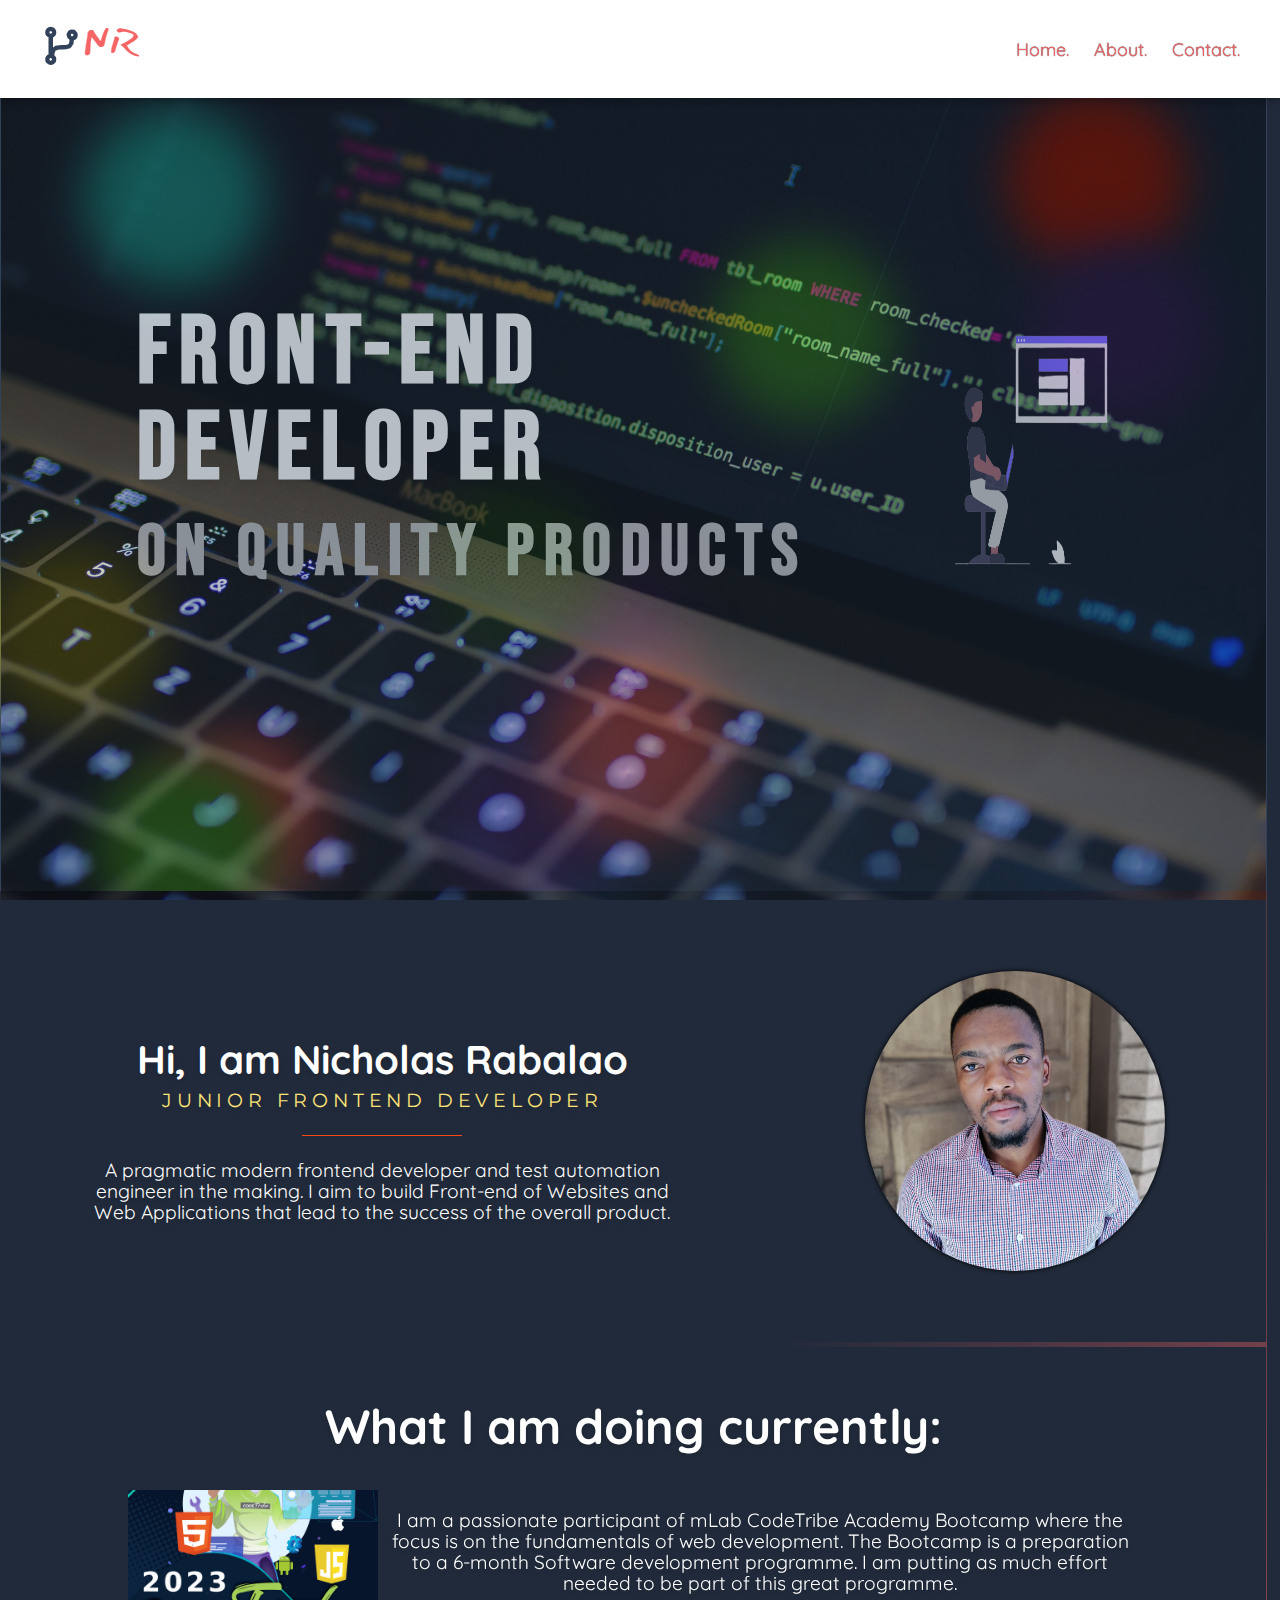
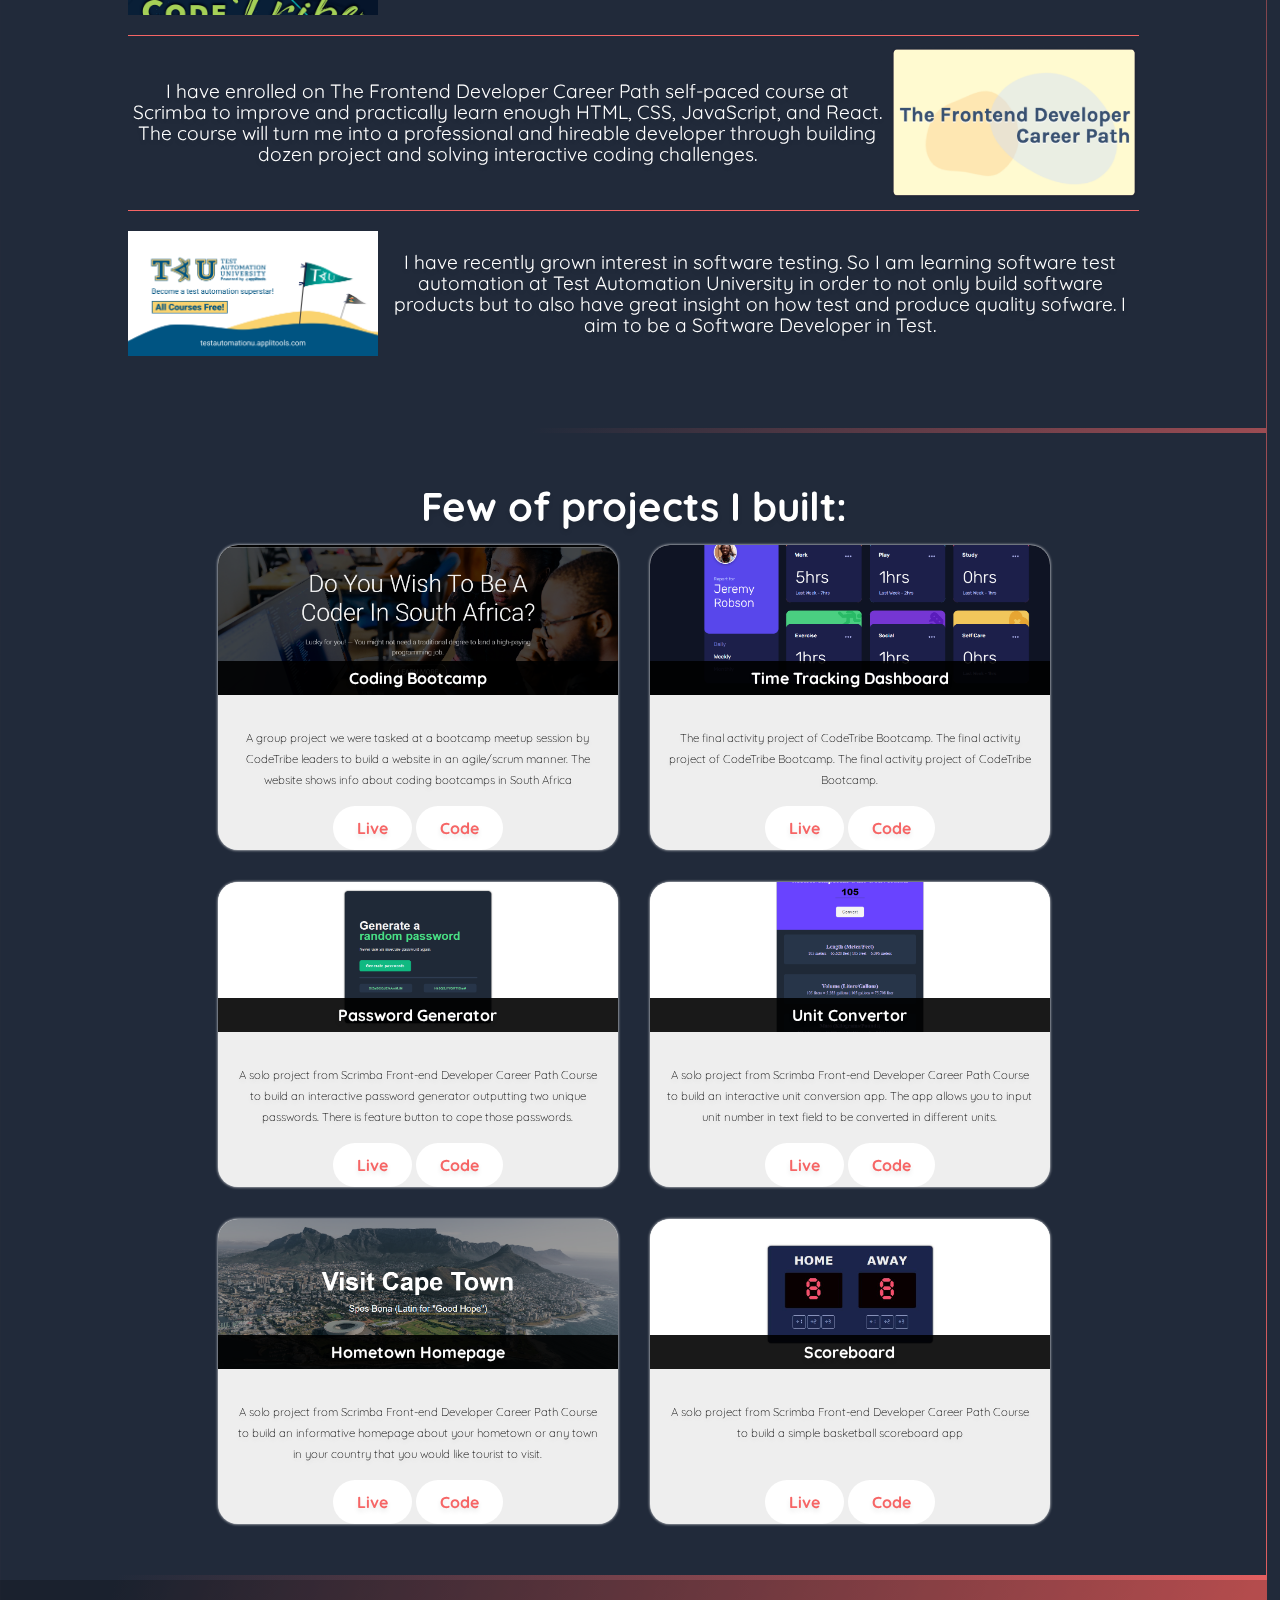
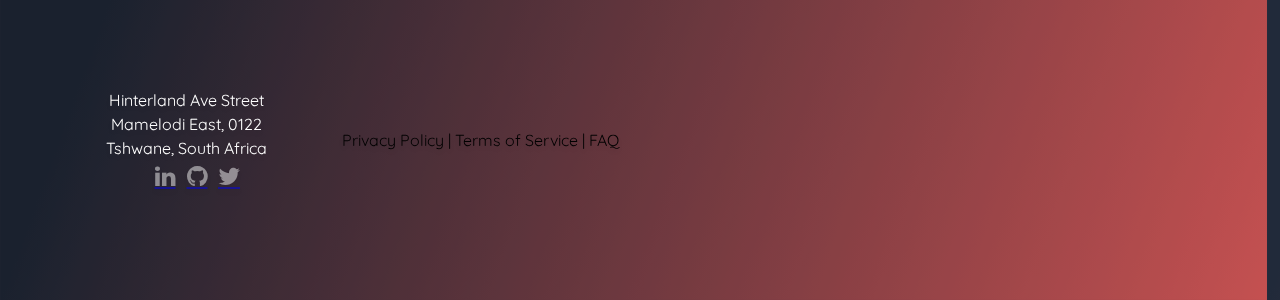
==== commit e7d9770e: "replaced oldagram project with scoreboard" ====
--- a/index.html
+++ b/index.html
@@ -450,13 +450,13 @@
             </div>
             <div class="footer">
               <a
-                href="#"
+                href="https://password-generator-rabnic.netlify.app"
                 class="button"
                 target="_blank"
                 >Live</a
               >
               <a
-                href="#"
+                href="https://github.com/rabnic/password-generator-scrimba"
                 class="button"
                 target="_blank"
                 >Code</a
@@ -479,13 +479,13 @@
             </div>
             <div class="footer">
               <a
-                href="#"
+                href="https://unit-convertor-rabnic.netlify.app/"
                 class="button"
                 target="_blank"
                 >Live</a
               >
               <a
-                href="#"
+                href="https://github.com/rabnic/unit-convertor-scrimba"
                 class="button"
                 target="_blank"
                 >Code</a
@@ -508,13 +508,13 @@
             </div>
             <div class="footer">
               <a
-                href="#"
+                href="https://hometown-rabnic.netlify.app/"
                 class="button"
                 target="_blank"
                 >Live</a
               >
               <a
-                href="#"
+                href="https://github.com/rabnic/hometown-scrimba"
                 class="button"
                 target="_blank"
                 >Code</a
@@ -524,26 +524,25 @@
           <div class="card">
             <div
               class="head"
-              style="background-image: url('assets/images/oldagram-scrimba.png')"
+              style="background-image: url('assets/images/scoreboard.JPG')"
             >
-              <h3 class="project-title">Oldagram</h3>
+              <h3 class="project-title">Scoreboard</h3>
             </div>
             <div class="body">
               <p class="description">
                 A solo project from Scrimba Front-end Developer Career Path Course 
-                to build a clone of Instagram post that should look like the one
-                on mobile app version.
+                to build a simple basketball scoreboard app
               </p>
             </div>
             <div class="footer">
               <a
-                href="#"
+                href="https://scoreboard-rabnic.netlify.app"
                 class="button"
                 target="_blank"
                 >Live</a
               >
               <a
-                href="#"
+                href="https://github.com/rabnic/scoreboard-scrimba"
                 class="button"
                 target="_blank"
                 >Code</a
